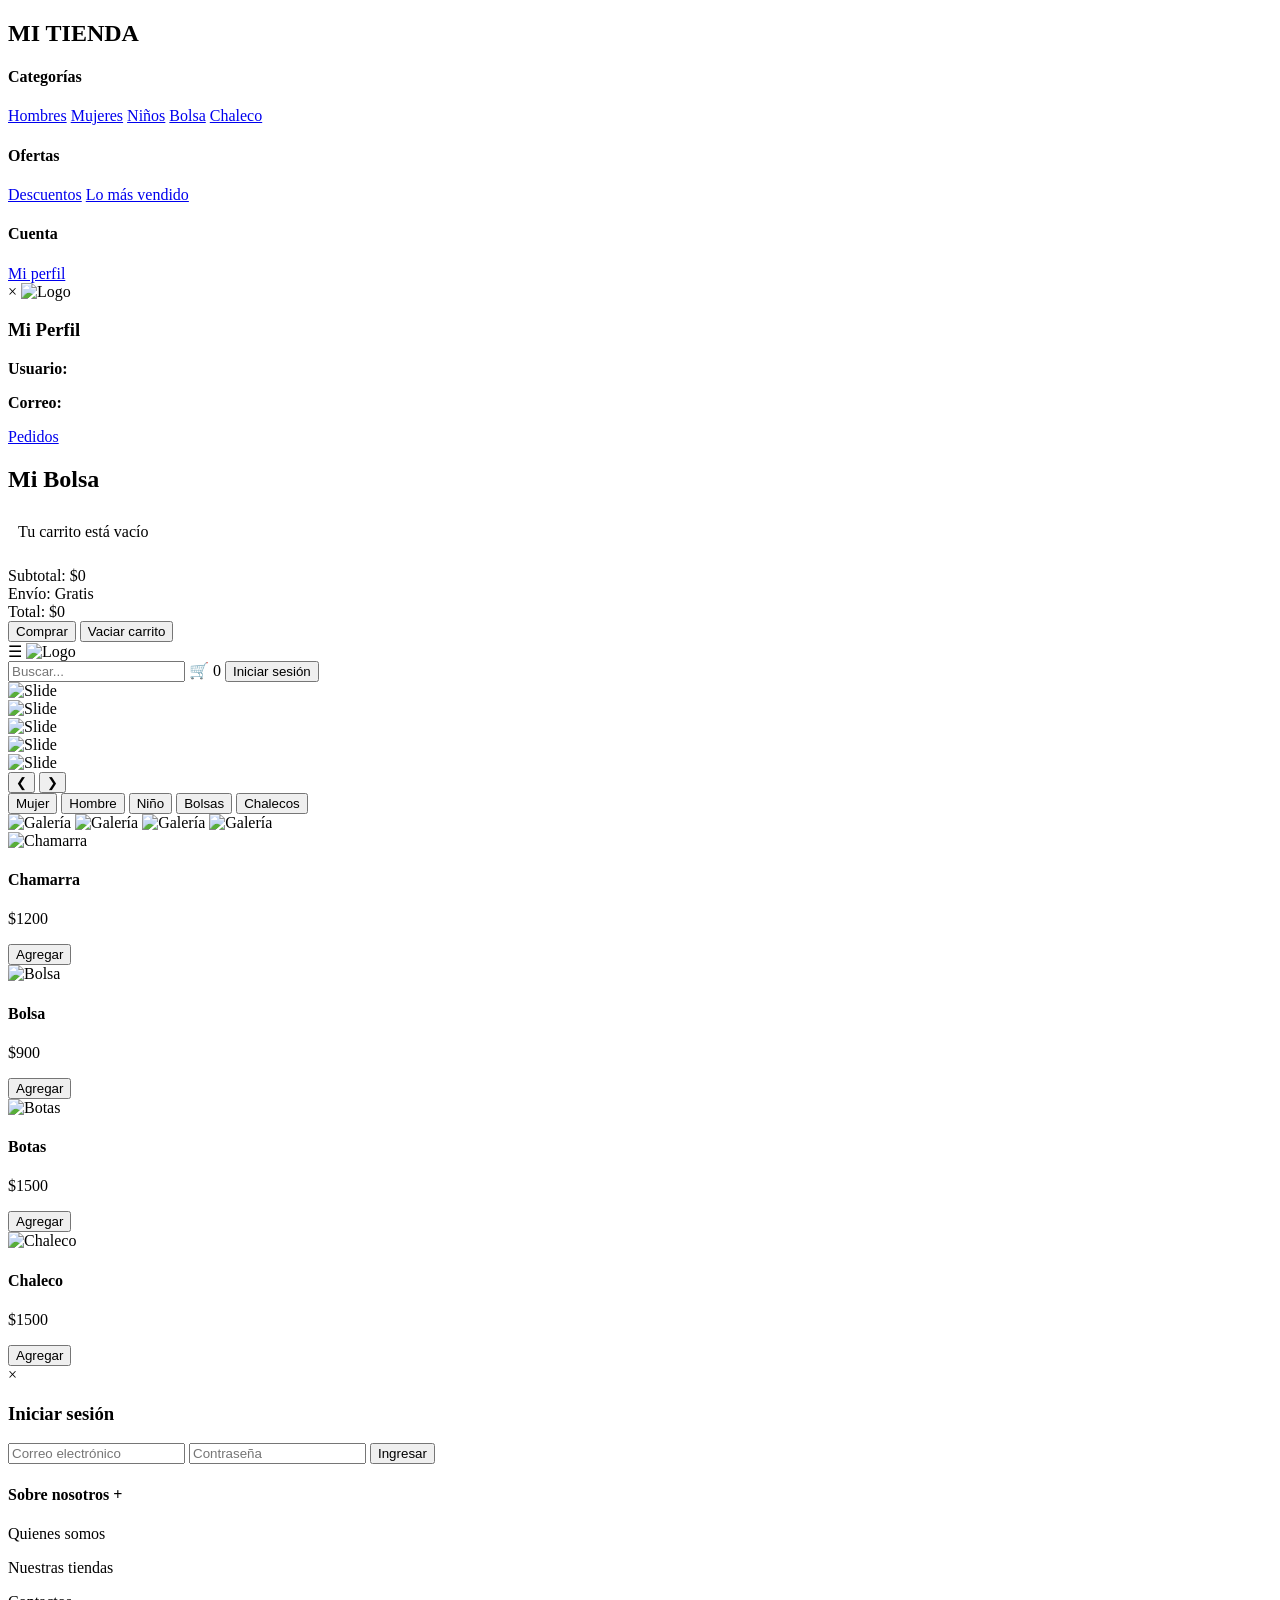
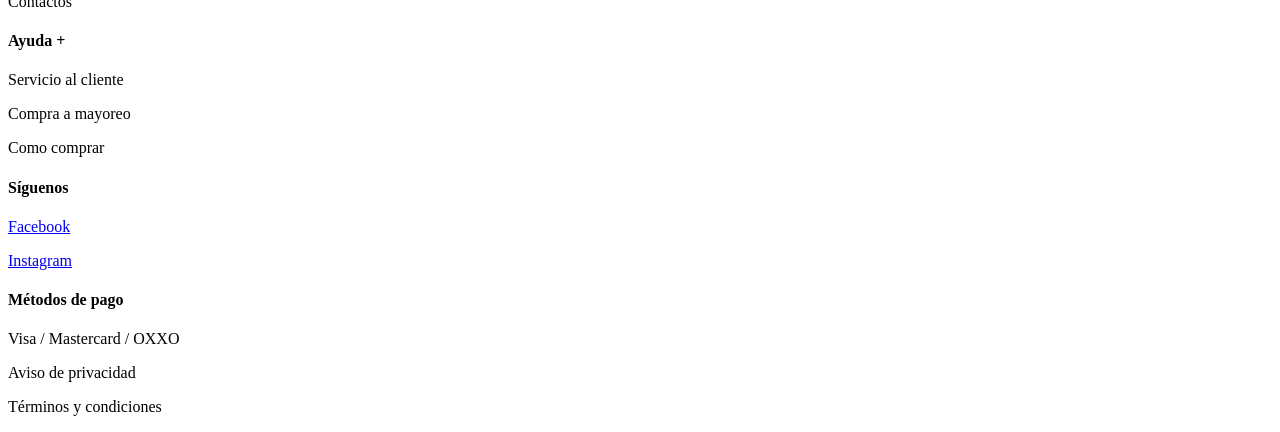
==== index.html @ 217f9609 "Add files via upload" ====
<!DOCTYPE html>
<html lang="es">
<head>
    <meta charset="UTF-8">
    <meta name="viewport" content="width=device-width, initial-scale=1.0">
    <title>Tienda ROCKO</title>
    <link rel="icon" href="imagen/LOGO.png">
    <link href="https://fonts.googleapis.com/css2?family=Poppins:wght@300;500;700&display=swap" rel="stylesheet">
    <link rel="stylesheet" href="estilo/estilos.css">
</head> 
<body>

<div class="overlay" id="overlay"></div>

<div class="menu" id="menu">
    <h2>MI TIENDA</h2>
    <h4>Categorías</h4>
    <a href="pagina/hombre.html">Hombres</a>
    <a href="pagina/mujer.html">Mujeres</a>
    <a href="pagina/niño.html">Niños</a>
    <a href="pagina/bolsa.html">Bolsa</a>
    <a href="pagina/chalecos.html">Chaleco</a>
    <h4>Ofertas</h4>
    <a href="pagina/Descuento.html">Descuentos</a>
    <a href="pagina/Masvendido.html">Lo más vendido</a>
    <h4>Cuenta</h4>
    <a href="#" id="btnPerfil">Mi perfil</a>
    
    <div id="modalPerfil" class="modal">
        <div class="modal-content perfil-box">
            <span class="close" id="cerrarPerfil">&times;</span>
            <img src="imagen/LOGO.png" class="perfil-logo" alt="Logo">
            <h3>Mi Perfil</h3>
            <p><strong>Usuario:</strong> <span id="perfilUsuario"></span></p>
            <p><strong>Correo:</strong> <span id="perfilCorreo"></span></p>
        </div>
    </div>
    <a href="#">Pedidos</a>
</div>

<div class="carrito" id="carrito">
    <div class="carrito-titulo">
        <h2>Mi Bolsa</h2>
    </div>
    <div class="carrito-contenido" id="lista"></div>
    <div class="resumen">
        <div class="resumen-linea">
            <span>Subtotal:</span>
            <span>$<span id="subtotal">0</span></span>
        </div>
        <div class="resumen-linea">
            <span>Envío:</span>
            <span>Gratis</span>
        </div>
        <div class="resumen-total">
            <span>Total:</span>
            <span>$<span id="total">0</span></span>
        </div>
        <a href="pagina/pago.html"><button class="btn-comprar" id="comprarBtn">Comprar</button></a>
        <button class="btn-vaciar" id="vaciarBtn">Vaciar carrito</button>
    </div>
</div>

<div class="topbar">
    <div class="left">
        <span class="menu-btn" id="btnMenu">☰</span>
        <img src="imagen/LOGO.png" class="logo" alt="Logo">
    </div>
    <input type="text" id="buscador" class="buscador" placeholder="Buscar...">
    <span class="menu-btn" id="btnCarrito">
        🛒 <span id="contador">0</span>
    </span>
    <button class="btn-login" id="btnLoginTop">Iniciar sesión</button>
</div>

<div class="slider" id="slider">
    <div class="slides" id="slides">
        <div class="slide"><img src="imagen/hom.jpeg" alt="Slide"></div>
        <div class="slide"><img src="imagen/mun.jpeg" alt="Slide"></div>
        <div class="slide"><img src="imagen/sacopi.jpg" alt="Slide"></div>
        <div class="slide"><img src="imagen/bolsapi.webp" alt="Slide"></div>
        <div class="slide"><img src="imagen/cha.jpeg" alt="Slide"></div>
    </div>
    <button class="prev" onclick="mover(-1)">❮</button>
    <button class="next" onclick="mover(1)">❯</button>
</div>

<div class="categorias">
    <button onclick="irPagina('pagina/mujer.html')">Mujer</button>
    <button onclick="irPagina('pagina/hombre.html')">Hombre</button>
    <button onclick="irPagina('pagina/niño.html')">Niño</button>
    <button onclick="irPagina('pagina/bolsa.html')">Bolsas</button>
    <button onclick="irPagina('pagina/chalecos.html')">Chalecos</button>
</div>

<div class="galeria">
    <img src="imagen/bolsapi.webp" alt="Galería">
    <img src="imagen/chaquelopi.webp" alt="Galería">
    <img src="imagen/sacopi.jpg" alt="Galería">
    <img src="imagen/caquemujer.webp" alt="Galería">
</div>

<section class="grid">
    <div class="card" data-nombre="chamarra">
        <img src="imagen/chamarra4.webp" alt="Chamarra">
        <h4>Chamarra</h4>
        <p>$1200</p>
        <button onclick="agregar('Chamarra', 1200, 'imagen/chamarra4.webp')">Agregar</button>
    </div>
    <div class="card" data-nombre="bolsa">
        <img src="imagen/bolsapi.webp" alt="Bolsa">
        <h4>Bolsa</h4>
        <p>$900</p>
        <button onclick="agregar('Bolsa', 900, 'imagen/bolsapi.webp')">Agregar</button>
    </div>
    <div class="card" data-nombre="botas">
        <img src="imagen/niño4.jpg" alt="Botas">
        <h4>Botas</h4>
        <p>$1500</p>
        <button onclick="agregar('Botas', 1500, 'imagen/niño4.jpg')">Agregar</button>
    </div>
    <div class="card" data-nombre="chaleco">
        <img src="imagen/cha.jpeg" alt="Chaleco">
        <h4>Chaleco</h4>
        <p>$1500</p>
        <button onclick="agregar('Chaleco', 1500, 'imagen/cha.jpeg')">Agregar</button>
    </div>
</section>

<div id="modalLogin" class="modal">
    <div class="modal-content">
        <span class="close">&times;</span>
        <h3>Iniciar sesión</h3>
        <input type="text" id="usuario" placeholder="Correo electrónico">
        <input type="password" id="contrasena" placeholder="Contraseña">
        <button id="loginBtn">Ingresar</button>
    </div>
</div>

<script>
/* PAGINAS */
function irPagina(url){
    window.location.href = url;
}

/* VARIABLES */
let carrito = JSON.parse(localStorage.getItem("carrito")) || [];
let menu = document.getElementById("menu");
let carritoUI = document.getElementById("carrito");
let overlay = document.getElementById("overlay");
let btnMenu = document.getElementById("btnMenu");
let btnCarrito = document.getElementById("btnCarrito");

/* MENU */
btnMenu.addEventListener("click", function(e){
    e.stopPropagation();
    menu.classList.toggle("activo");
    carritoUI.classList.remove("activo");
    overlay.classList.add("activo");
});

/* CARRITO */
btnCarrito.addEventListener("click", function(e){
    e.stopPropagation();
    carritoUI.classList.toggle("activo");
    menu.classList.remove("activo");
    overlay.classList.add("activo");
});

/* OVERLAY */
overlay.addEventListener("click", function(){
    menu.classList.remove("activo");
    carritoUI.classList.remove("activo");
    overlay.classList.remove("activo");
});

/* AGREGAR PRODUCTOS */
function agregar(nombre, precio, imagen){
    let existe = carrito.find(item => item.nombre === nombre);
    if(existe){
        existe.cantidad++;
    }else{
        carrito.push({ nombre, precio, imagen, cantidad: 1 });
    }
    guardar();
}

/* GUARDAR */
function guardar(){
    localStorage.setItem("carrito", JSON.stringify(carrito));
    actualizar();
}

/* ACTUALIZAR */
function actualizar(){
    let lista = document.getElementById("lista");
    let total = 0;
    lista.innerHTML = "";
    
    if(carrito.length === 0){
        lista.innerHTML = `<p style="color:black; padding:10px;">Tu carrito está vacío</p>`;
    }

    carrito.forEach((item, i) => {
        let subtotal = item.precio * item.cantidad;
        total += subtotal;
        let div = document.createElement("div");
        div.className = "item";
        div.innerHTML = `
            <img src="${item.imagen}">
            <div class="item-info">
                <h4>${item.nombre}</h4>
                <p>Disponible</p>
                <button class="eliminar" onclick="eliminar(${i})">Eliminar</button>
            </div>
            <div class="item-precio">$${item.precio}</div>
            <div class="grid-cantidad" style="display:flex; align-items:center; gap:5px;">
                <button onclick="cambiarCantidad(${i},-1)">-</button>
                <span>${item.cantidad}</span>
                <button onclick="cambiarCantidad(${i},1)">+</button>
            </div>
            <div class="item-total">$${subtotal}</div>
        `;
        lista.appendChild(div);
    });

    document.getElementById("subtotal").innerText = total;
    document.getElementById("total").innerText = total;
    document.getElementById("contador").innerText = carrito.reduce((acc, item) => acc + item.cantidad, 0);
}

/* CAMBIAR CANTIDAD */
function cambiarCantidad(i, cambio){
    carrito[i].cantidad += cambio;
    if(carrito[i].cantidad <= 0){
        carrito.splice(i, 1);
    }
    guardar();
}

/* ELIMINAR */
function eliminar(i){
    carrito.splice(i, 1);
    guardar();
}

/* VACIAR */
document.getElementById("vaciarBtn").addEventListener("click", function(){
    carrito = [];
    guardar();
});

/* COMPRAR */
document.getElementById("comprarBtn").addEventListener("click", function(){
    if(carrito.length === 0){
        alert("Tu carrito está vacío");
        return;
    }
    localStorage.setItem("carritoPago", JSON.stringify(carrito));
    window.location.href = "pago/pago.html";
});

/* INICIAR CARRITO */
actualizar();

/* SLIDER */
let index = 0;
const slides = document.getElementById("slides");
const totalSlides = slides.children.length;
function mover(dir){
    index += dir;
    if(index >= totalSlides) index = 0;
    if(index < 0) index = totalSlides - 1;
    slides.style.transform = `translateX(-${index * 100}%)`;
}
setInterval(() => { mover(1); }, 4000);

/* BUSCADOR */
document.getElementById("buscador").addEventListener("keyup", function(){
    let filtro = this.value.toLowerCase();
    document.querySelectorAll(".card").forEach(card => {
        let nombre = card.dataset.nombre.toLowerCase();
        card.style.display = nombre.includes(filtro) ? "block" : "none";
    });
});

/* LOGIN MODAL LOGIC */
let modalLogin = document.getElementById("modalLogin");
let btnLoginTop = document.getElementById("btnLoginTop");
let spanClose = document.querySelector(".close");
let btnLogin = document.getElementById("loginBtn");

btnLoginTop.onclick = function(){ modalLogin.style.display = "block"; }
spanClose.onclick = function(){ modalLogin.style.display = "none"; }
window.onclick = function(event){
    if(event.target == modalLogin){ modalLogin.style.display = "none"; }
}

btnLogin.onclick = function(){
    let usuario = document.getElementById("usuario").value;
    let contrasena = document.getElementById("contrasena").value;
    if(usuario && contrasena){
        localStorage.setItem("usuario", usuario);
        alert("¡Bienvenido, " + usuario + "!");
        modalLogin.style.display = "none";
    }else{
        alert("Por favor ingresa correo y contraseña");
    }
}

/* MODAL LEGALES */
function abrirModal(tipo){
    let titulo = document.getElementById("tituloModal");
    let texto = document.getElementById("textoModal");
   if(tipo === "privacidad"){

titulo.innerText = "Aviso de Privacidad";

texto.innerHTML = `

<p>
En MI TIENDA nos comprometemos
a proteger la privacidad y seguridad
de nuestros clientes.
</p>

<p>
La información personal recopilada,
como nombre, correo electrónico,
teléfono y dirección, será utilizada
únicamente para procesar pedidos,
realizar envíos y brindar una mejor
experiencia de compra.
</p>

<p>
No compartimos ni vendemos información
personal a terceros sin autorización
del usuario.
</p>

<p>
Toda la información es almacenada
de forma segura y utilizada conforme
a las leyes de protección de datos.
</p>

<p>
Al utilizar este sitio web,
aceptas nuestras políticas
de privacidad.
</p>

`;

}else{

titulo.innerText = "Términos y Condiciones";

texto.innerHTML = `

<p>
Bienvenido a MI TIENDA.
</p>

<p>
Al acceder y utilizar este sitio web,
aceptas cumplir con los siguientes
términos y condiciones.
</p>

<p>
Todos los productos están sujetos
a disponibilidad y los precios pueden
cambiar sin previo aviso.
</p>

<p>
MI TIENDA se reserva el derecho
de modificar productos, promociones
y contenido del sitio en cualquier momento.
</p>

<p>
No nos hacemos responsables por
errores tipográficos, fallas técnicas
o problemas ocasionados por terceros.
</p>

<p>
El usuario se compromete a utilizar
este sitio web de manera legal,
respetuosa y sin afectar el funcionamiento
de la plataforma.
</p>

<p>
Cualquier compra realizada en este sitio
estará sujeta a validación y disponibilidad.
</p>

`;

}
    document.getElementById("modalLegal").style.display = "flex";
}
function cerrarModal(){ document.getElementById("modalLegal").style.display = "none"; }

/* PERFIL */
let modalPerfil = document.getElementById("modalPerfil");
let btnPerfil = document.getElementById("btnPerfil");
let cerrarPerfil = document.getElementById("cerrarPerfil");

btnPerfil.onclick = function(){
    let usuario = localStorage.getItem("usuario");
    if(!usuario){
        alert("Primero inicia sesión");
        return;
    }
    document.getElementById("perfilUsuario").textContent = usuario;
    document.getElementById("perfilCorreo").textContent = usuario + "@correo.com";
    modalPerfil.style.display = "block";
}
cerrarPerfil.onclick = function(){ modalPerfil.style.display = "none"; }
</script>

<footer class="footer">
    <div class="footer-contenido">
        <div>
            <h4>Sobre nosotros +</h4>
            <p>Quienes somos</p>
            <p>Nuestras tiendas</p>
            <p>Contactos</p>
        </div>
        <div>
            <h4>Ayuda +</h4>
            <p>Servicio al cliente</p>
            <p>Compra a mayoreo</p>
            <p>Como comprar</p>
        </div>
        <div>
            <h4>Síguenos</h4>
            <p><a href="https://www.facebook.com/" target="_blank" rel="noopener noreferrer">Facebook</a></p>
            <p><a href="https://www.instagram.com/" target="_blank" rel="noopener noreferrer">Instagram</a></p>
        </div>
        <div>
            <h4>Métodos de pago</h4>
            <p>Visa / Mastercard / OXXO</p>
        </div>
    </div>
    <div class="footer-bottom">
        <p onclick="abrirModal('privacidad')" class="link-footer">Aviso de privacidad</p>
        <p onclick="abrirModal('terminos')" class="link-footer">Términos y condiciones</p>
    </div>
    
    <div id="modalLegal" class="modal-legal" style="display:none;">
        <div class="modal-contenido">
            <span class="cerrar" onclick="cerrarModal()">&times;</span>
            <h2 id="tituloModal"></h2>
            <div id="textoModal"></div>
        </div>
    </div>
</footer>
</body>
</html>
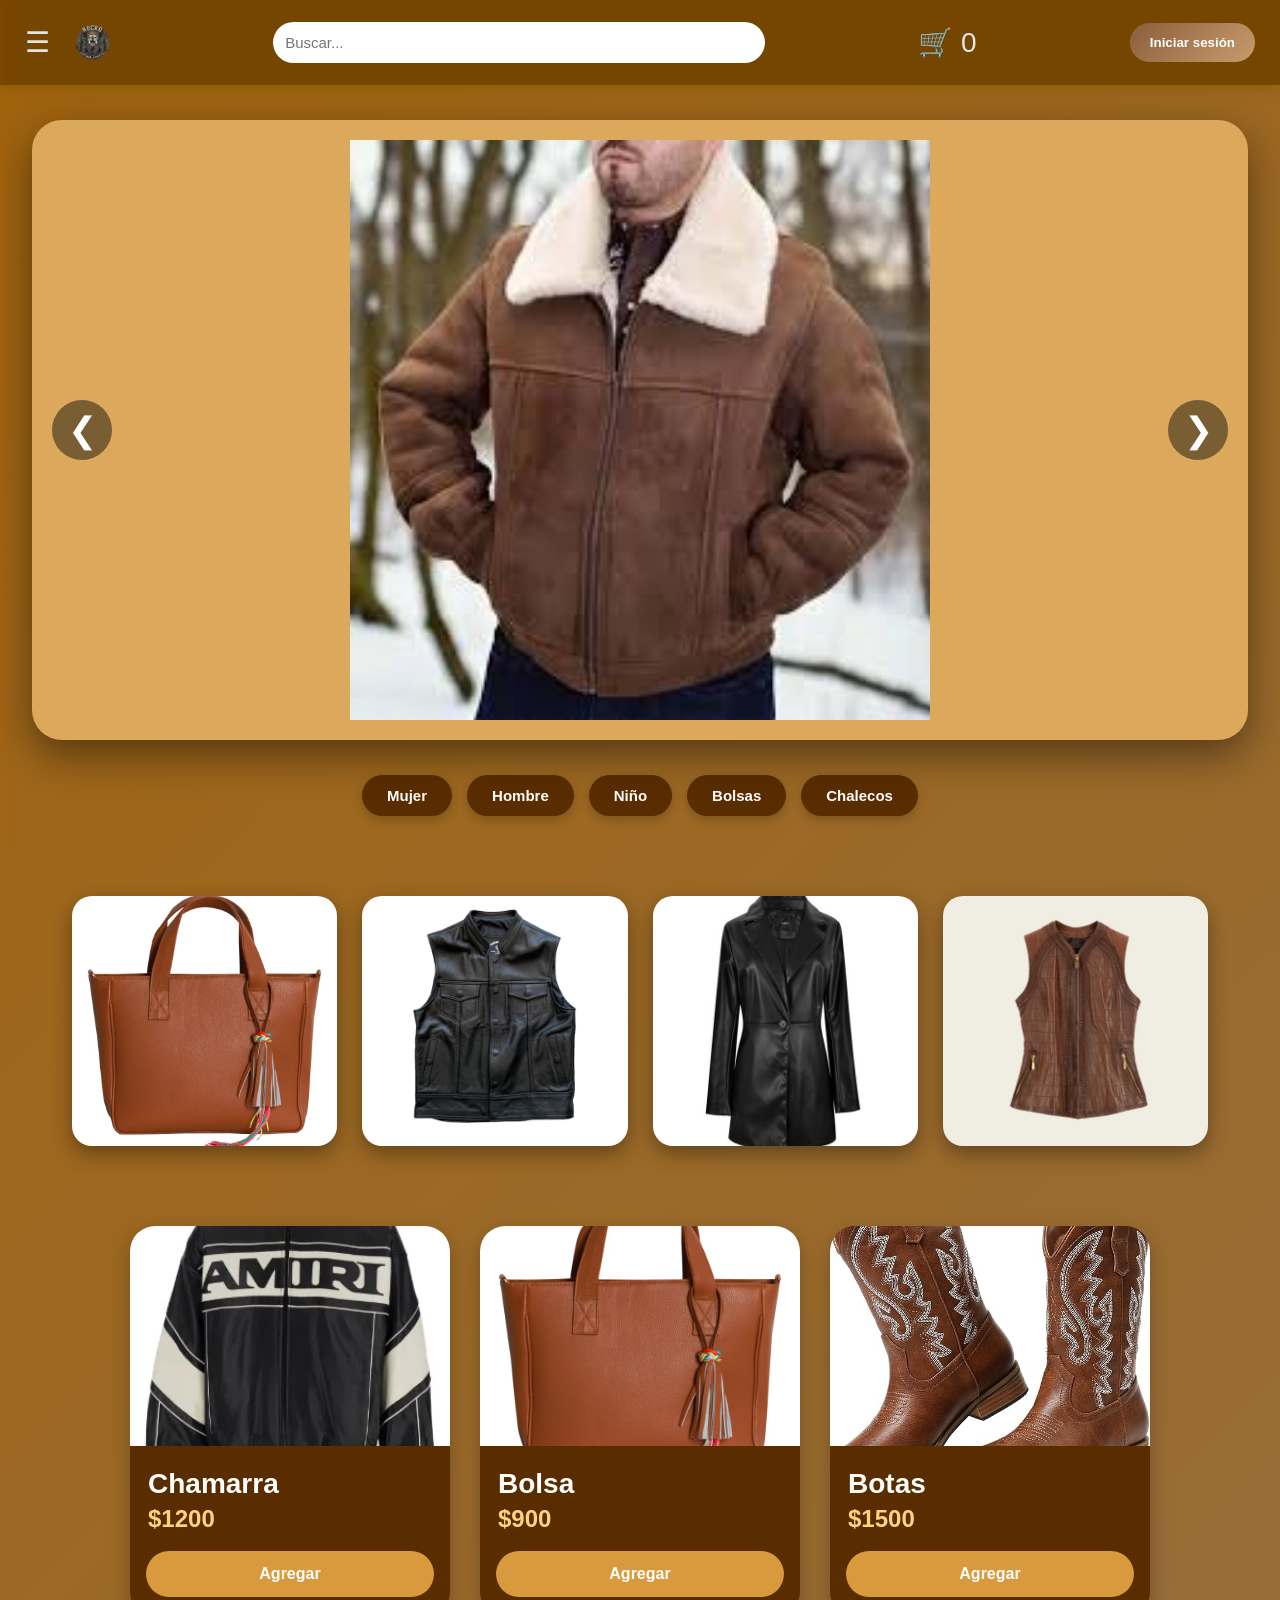
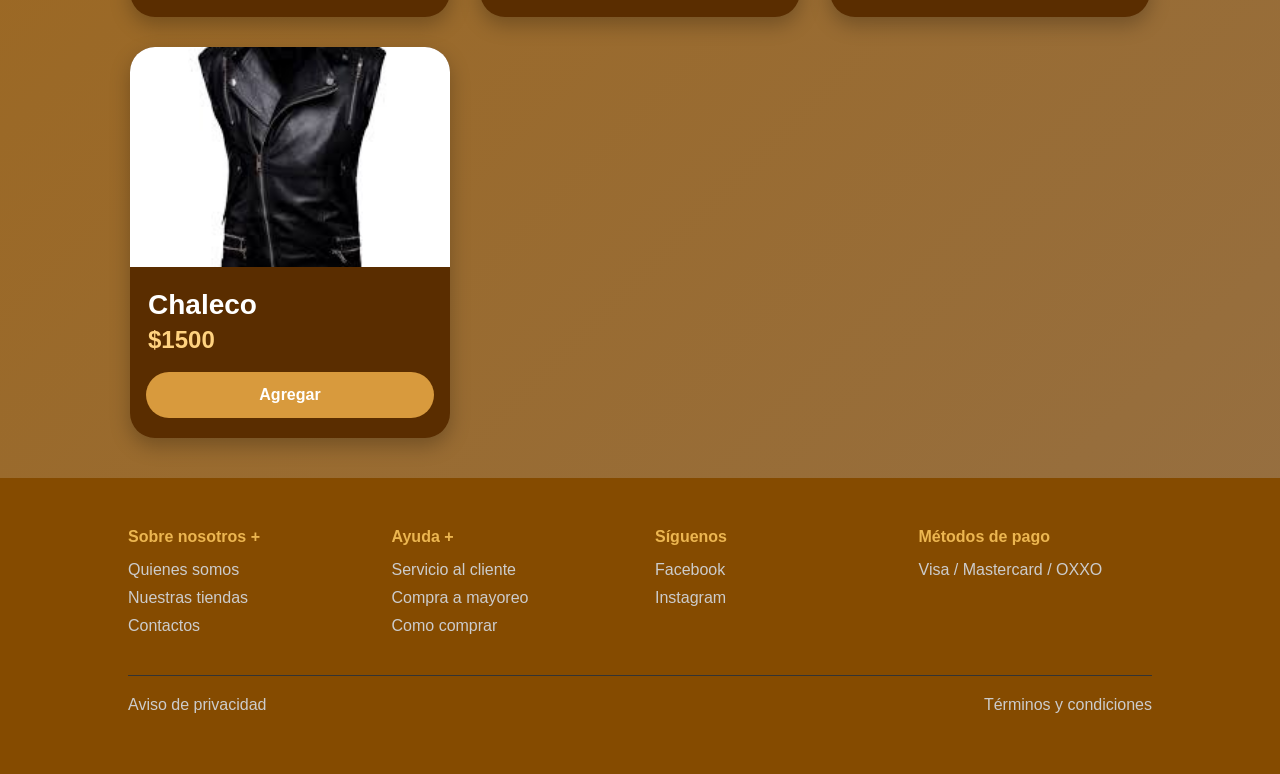
==== commit 39171a78: "Primera subida" ====
--- a/index.html
+++ b/index.html
@@ -1,465 +1,465 @@
-<!DOCTYPE html>
-<html lang="es">
-<head>
-    <meta charset="UTF-8">
-    <meta name="viewport" content="width=device-width, initial-scale=1.0">
-    <title>Tienda ROCKO</title>
-    <link rel="icon" href="imagen/LOGO.png">
-    <link href="https://fonts.googleapis.com/css2?family=Poppins:wght@300;500;700&display=swap" rel="stylesheet">
-    <link rel="stylesheet" href="estilo/estilos.css">
-</head> 
-<body>
-
-<div class="overlay" id="overlay"></div>
-
-<div class="menu" id="menu">
-    <h2>MI TIENDA</h2>
-    <h4>Categorías</h4>
-    <a href="pagina/hombre.html">Hombres</a>
-    <a href="pagina/mujer.html">Mujeres</a>
-    <a href="pagina/niño.html">Niños</a>
-    <a href="pagina/bolsa.html">Bolsa</a>
-    <a href="pagina/chalecos.html">Chaleco</a>
-    <h4>Ofertas</h4>
-    <a href="pagina/Descuento.html">Descuentos</a>
-    <a href="pagina/Masvendido.html">Lo más vendido</a>
-    <h4>Cuenta</h4>
-    <a href="#" id="btnPerfil">Mi perfil</a>
-    
-    <div id="modalPerfil" class="modal">
-        <div class="modal-content perfil-box">
-            <span class="close" id="cerrarPerfil">&times;</span>
-            <img src="imagen/LOGO.png" class="perfil-logo" alt="Logo">
-            <h3>Mi Perfil</h3>
-            <p><strong>Usuario:</strong> <span id="perfilUsuario"></span></p>
-            <p><strong>Correo:</strong> <span id="perfilCorreo"></span></p>
-        </div>
-    </div>
-    <a href="#">Pedidos</a>
-</div>
-
-<div class="carrito" id="carrito">
-    <div class="carrito-titulo">
-        <h2>Mi Bolsa</h2>
-    </div>
-    <div class="carrito-contenido" id="lista"></div>
-    <div class="resumen">
-        <div class="resumen-linea">
-            <span>Subtotal:</span>
-            <span>$<span id="subtotal">0</span></span>
-        </div>
-        <div class="resumen-linea">
-            <span>Envío:</span>
-            <span>Gratis</span>
-        </div>
-        <div class="resumen-total">
-            <span>Total:</span>
-            <span>$<span id="total">0</span></span>
-        </div>
-        <a href="pagina/pago.html"><button class="btn-comprar" id="comprarBtn">Comprar</button></a>
-        <button class="btn-vaciar" id="vaciarBtn">Vaciar carrito</button>
-    </div>
-</div>
-
-<div class="topbar">
-    <div class="left">
-        <span class="menu-btn" id="btnMenu">☰</span>
-        <img src="imagen/LOGO.png" class="logo" alt="Logo">
-    </div>
-    <input type="text" id="buscador" class="buscador" placeholder="Buscar...">
-    <span class="menu-btn" id="btnCarrito">
-        🛒 <span id="contador">0</span>
-    </span>
-    <button class="btn-login" id="btnLoginTop">Iniciar sesión</button>
-</div>
-
-<div class="slider" id="slider">
-    <div class="slides" id="slides">
-        <div class="slide"><img src="imagen/hom.jpeg" alt="Slide"></div>
-        <div class="slide"><img src="imagen/mun.jpeg" alt="Slide"></div>
-        <div class="slide"><img src="imagen/sacopi.jpg" alt="Slide"></div>
-        <div class="slide"><img src="imagen/bolsapi.webp" alt="Slide"></div>
-        <div class="slide"><img src="imagen/cha.jpeg" alt="Slide"></div>
-    </div>
-    <button class="prev" onclick="mover(-1)">❮</button>
-    <button class="next" onclick="mover(1)">❯</button>
-</div>
-
-<div class="categorias">
-    <button onclick="irPagina('pagina/mujer.html')">Mujer</button>
-    <button onclick="irPagina('pagina/hombre.html')">Hombre</button>
-    <button onclick="irPagina('pagina/niño.html')">Niño</button>
-    <button onclick="irPagina('pagina/bolsa.html')">Bolsas</button>
-    <button onclick="irPagina('pagina/chalecos.html')">Chalecos</button>
-</div>
-
-<div class="galeria">
-    <img src="imagen/bolsapi.webp" alt="Galería">
-    <img src="imagen/chaquelopi.webp" alt="Galería">
-    <img src="imagen/sacopi.jpg" alt="Galería">
-    <img src="imagen/caquemujer.webp" alt="Galería">
-</div>
-
-<section class="grid">
-    <div class="card" data-nombre="chamarra">
-        <img src="imagen/chamarra4.webp" alt="Chamarra">
-        <h4>Chamarra</h4>
-        <p>$1200</p>
-        <button onclick="agregar('Chamarra', 1200, 'imagen/chamarra4.webp')">Agregar</button>
-    </div>
-    <div class="card" data-nombre="bolsa">
-        <img src="imagen/bolsapi.webp" alt="Bolsa">
-        <h4>Bolsa</h4>
-        <p>$900</p>
-        <button onclick="agregar('Bolsa', 900, 'imagen/bolsapi.webp')">Agregar</button>
-    </div>
-    <div class="card" data-nombre="botas">
-        <img src="imagen/niño4.jpg" alt="Botas">
-        <h4>Botas</h4>
-        <p>$1500</p>
-        <button onclick="agregar('Botas', 1500, 'imagen/niño4.jpg')">Agregar</button>
-    </div>
-    <div class="card" data-nombre="chaleco">
-        <img src="imagen/cha.jpeg" alt="Chaleco">
-        <h4>Chaleco</h4>
-        <p>$1500</p>
-        <button onclick="agregar('Chaleco', 1500, 'imagen/cha.jpeg')">Agregar</button>
-    </div>
-</section>
-
-<div id="modalLogin" class="modal">
-    <div class="modal-content">
-        <span class="close">&times;</span>
-        <h3>Iniciar sesión</h3>
-        <input type="text" id="usuario" placeholder="Correo electrónico">
-        <input type="password" id="contrasena" placeholder="Contraseña">
-        <button id="loginBtn">Ingresar</button>
-    </div>
-</div>
-
-<script>
-/* PAGINAS */
-function irPagina(url){
-    window.location.href = url;
-}
-
-/* VARIABLES */
-let carrito = JSON.parse(localStorage.getItem("carrito")) || [];
-let menu = document.getElementById("menu");
-let carritoUI = document.getElementById("carrito");
-let overlay = document.getElementById("overlay");
-let btnMenu = document.getElementById("btnMenu");
-let btnCarrito = document.getElementById("btnCarrito");
-
-/* MENU */
-btnMenu.addEventListener("click", function(e){
-    e.stopPropagation();
-    menu.classList.toggle("activo");
-    carritoUI.classList.remove("activo");
-    overlay.classList.add("activo");
-});
-
-/* CARRITO */
-btnCarrito.addEventListener("click", function(e){
-    e.stopPropagation();
-    carritoUI.classList.toggle("activo");
-    menu.classList.remove("activo");
-    overlay.classList.add("activo");
-});
-
-/* OVERLAY */
-overlay.addEventListener("click", function(){
-    menu.classList.remove("activo");
-    carritoUI.classList.remove("activo");
-    overlay.classList.remove("activo");
-});
-
-/* AGREGAR PRODUCTOS */
-function agregar(nombre, precio, imagen){
-    let existe = carrito.find(item => item.nombre === nombre);
-    if(existe){
-        existe.cantidad++;
-    }else{
-        carrito.push({ nombre, precio, imagen, cantidad: 1 });
-    }
-    guardar();
-}
-
-/* GUARDAR */
-function guardar(){
-    localStorage.setItem("carrito", JSON.stringify(carrito));
-    actualizar();
-}
-
-/* ACTUALIZAR */
-function actualizar(){
-    let lista = document.getElementById("lista");
-    let total = 0;
-    lista.innerHTML = "";
-    
-    if(carrito.length === 0){
-        lista.innerHTML = `<p style="color:black; padding:10px;">Tu carrito está vacío</p>`;
-    }
-
-    carrito.forEach((item, i) => {
-        let subtotal = item.precio * item.cantidad;
-        total += subtotal;
-        let div = document.createElement("div");
-        div.className = "item";
-        div.innerHTML = `
-            <img src="${item.imagen}">
-            <div class="item-info">
-                <h4>${item.nombre}</h4>
-                <p>Disponible</p>
-                <button class="eliminar" onclick="eliminar(${i})">Eliminar</button>
-            </div>
-            <div class="item-precio">$${item.precio}</div>
-            <div class="grid-cantidad" style="display:flex; align-items:center; gap:5px;">
-                <button onclick="cambiarCantidad(${i},-1)">-</button>
-                <span>${item.cantidad}</span>
-                <button onclick="cambiarCantidad(${i},1)">+</button>
-            </div>
-            <div class="item-total">$${subtotal}</div>
-        `;
-        lista.appendChild(div);
-    });
-
-    document.getElementById("subtotal").innerText = total;
-    document.getElementById("total").innerText = total;
-    document.getElementById("contador").innerText = carrito.reduce((acc, item) => acc + item.cantidad, 0);
-}
-
-/* CAMBIAR CANTIDAD */
-function cambiarCantidad(i, cambio){
-    carrito[i].cantidad += cambio;
-    if(carrito[i].cantidad <= 0){
-        carrito.splice(i, 1);
-    }
-    guardar();
-}
-
-/* ELIMINAR */
-function eliminar(i){
-    carrito.splice(i, 1);
-    guardar();
-}
-
-/* VACIAR */
-document.getElementById("vaciarBtn").addEventListener("click", function(){
-    carrito = [];
-    guardar();
-});
-
-/* COMPRAR */
-document.getElementById("comprarBtn").addEventListener("click", function(){
-    if(carrito.length === 0){
-        alert("Tu carrito está vacío");
-        return;
-    }
-    localStorage.setItem("carritoPago", JSON.stringify(carrito));
-    window.location.href = "pago/pago.html";
-});
-
-/* INICIAR CARRITO */
-actualizar();
-
-/* SLIDER */
-let index = 0;
-const slides = document.getElementById("slides");
-const totalSlides = slides.children.length;
-function mover(dir){
-    index += dir;
-    if(index >= totalSlides) index = 0;
-    if(index < 0) index = totalSlides - 1;
-    slides.style.transform = `translateX(-${index * 100}%)`;
-}
-setInterval(() => { mover(1); }, 4000);
-
-/* BUSCADOR */
-document.getElementById("buscador").addEventListener("keyup", function(){
-    let filtro = this.value.toLowerCase();
-    document.querySelectorAll(".card").forEach(card => {
-        let nombre = card.dataset.nombre.toLowerCase();
-        card.style.display = nombre.includes(filtro) ? "block" : "none";
-    });
-});
-
-/* LOGIN MODAL LOGIC */
-let modalLogin = document.getElementById("modalLogin");
-let btnLoginTop = document.getElementById("btnLoginTop");
-let spanClose = document.querySelector(".close");
-let btnLogin = document.getElementById("loginBtn");
-
-btnLoginTop.onclick = function(){ modalLogin.style.display = "block"; }
-spanClose.onclick = function(){ modalLogin.style.display = "none"; }
-window.onclick = function(event){
-    if(event.target == modalLogin){ modalLogin.style.display = "none"; }
-}
-
-btnLogin.onclick = function(){
-    let usuario = document.getElementById("usuario").value;
-    let contrasena = document.getElementById("contrasena").value;
-    if(usuario && contrasena){
-        localStorage.setItem("usuario", usuario);
-        alert("¡Bienvenido, " + usuario + "!");
-        modalLogin.style.display = "none";
-    }else{
-        alert("Por favor ingresa correo y contraseña");
-    }
-}
-
-/* MODAL LEGALES */
-function abrirModal(tipo){
-    let titulo = document.getElementById("tituloModal");
-    let texto = document.getElementById("textoModal");
-   if(tipo === "privacidad"){
-
-titulo.innerText = "Aviso de Privacidad";
-
-texto.innerHTML = `
-
-<p>
-En MI TIENDA nos comprometemos
-a proteger la privacidad y seguridad
-de nuestros clientes.
-</p>
-
-<p>
-La información personal recopilada,
-como nombre, correo electrónico,
-teléfono y dirección, será utilizada
-únicamente para procesar pedidos,
-realizar envíos y brindar una mejor
-experiencia de compra.
-</p>
-
-<p>
-No compartimos ni vendemos información
-personal a terceros sin autorización
-del usuario.
-</p>
-
-<p>
-Toda la información es almacenada
-de forma segura y utilizada conforme
-a las leyes de protección de datos.
-</p>
-
-<p>
-Al utilizar este sitio web,
-aceptas nuestras políticas
-de privacidad.
-</p>
-
-`;
-
-}else{
-
-titulo.innerText = "Términos y Condiciones";
-
-texto.innerHTML = `
-
-<p>
-Bienvenido a MI TIENDA.
-</p>
-
-<p>
-Al acceder y utilizar este sitio web,
-aceptas cumplir con los siguientes
-términos y condiciones.
-</p>
-
-<p>
-Todos los productos están sujetos
-a disponibilidad y los precios pueden
-cambiar sin previo aviso.
-</p>
-
-<p>
-MI TIENDA se reserva el derecho
-de modificar productos, promociones
-y contenido del sitio en cualquier momento.
-</p>
-
-<p>
-No nos hacemos responsables por
-errores tipográficos, fallas técnicas
-o problemas ocasionados por terceros.
-</p>
-
-<p>
-El usuario se compromete a utilizar
-este sitio web de manera legal,
-respetuosa y sin afectar el funcionamiento
-de la plataforma.
-</p>
-
-<p>
-Cualquier compra realizada en este sitio
-estará sujeta a validación y disponibilidad.
-</p>
-
-`;
-
-}
-    document.getElementById("modalLegal").style.display = "flex";
-}
-function cerrarModal(){ document.getElementById("modalLegal").style.display = "none"; }
-
-/* PERFIL */
-let modalPerfil = document.getElementById("modalPerfil");
-let btnPerfil = document.getElementById("btnPerfil");
-let cerrarPerfil = document.getElementById("cerrarPerfil");
-
-btnPerfil.onclick = function(){
-    let usuario = localStorage.getItem("usuario");
-    if(!usuario){
-        alert("Primero inicia sesión");
-        return;
-    }
-    document.getElementById("perfilUsuario").textContent = usuario;
-    document.getElementById("perfilCorreo").textContent = usuario + "@correo.com";
-    modalPerfil.style.display = "block";
-}
-cerrarPerfil.onclick = function(){ modalPerfil.style.display = "none"; }
-</script>
-
-<footer class="footer">
-    <div class="footer-contenido">
-        <div>
-            <h4>Sobre nosotros +</h4>
-            <p>Quienes somos</p>
-            <p>Nuestras tiendas</p>
-            <p>Contactos</p>
-        </div>
-        <div>
-            <h4>Ayuda +</h4>
-            <p>Servicio al cliente</p>
-            <p>Compra a mayoreo</p>
-            <p>Como comprar</p>
-        </div>
-        <div>
-            <h4>Síguenos</h4>
-            <p><a href="https://www.facebook.com/" target="_blank" rel="noopener noreferrer">Facebook</a></p>
-            <p><a href="https://www.instagram.com/" target="_blank" rel="noopener noreferrer">Instagram</a></p>
-        </div>
-        <div>
-            <h4>Métodos de pago</h4>
-            <p>Visa / Mastercard / OXXO</p>
-        </div>
-    </div>
-    <div class="footer-bottom">
-        <p onclick="abrirModal('privacidad')" class="link-footer">Aviso de privacidad</p>
-        <p onclick="abrirModal('terminos')" class="link-footer">Términos y condiciones</p>
-    </div>
-    
-    <div id="modalLegal" class="modal-legal" style="display:none;">
-        <div class="modal-contenido">
-            <span class="cerrar" onclick="cerrarModal()">&times;</span>
-            <h2 id="tituloModal"></h2>
-            <div id="textoModal"></div>
-        </div>
-    </div>
-</footer>
-</body>
+<!DOCTYPE html>
+<html lang="es">
+<head>
+    <meta charset="UTF-8">
+    <meta name="viewport" content="width=device-width, initial-scale=1.0">
+    <title>Tienda ROCKO</title>
+    <link rel="icon" href="imagen/LOGO.png">
+    <link href="https://fonts.googleapis.com/css2?family=Poppins:wght@300;500;700&display=swap" rel="stylesheet">
+    <link rel="stylesheet" href="estilo/estilos.css">
+</head> 
+<body>
+
+<div class="overlay" id="overlay"></div>
+
+<div class="menu" id="menu">
+    <h2>MI TIENDA</h2>
+    <h4>Categorías</h4>
+    <a href="pagina/hombre.html">Hombres</a>
+    <a href="pagina/mujer.html">Mujeres</a>
+    <a href="pagina/niño.html">Niños</a>
+    <a href="pagina/bolsa.html">Bolsa</a>
+    <a href="pagina/chalecos.html">Chaleco</a>
+    <h4>Ofertas</h4>
+    <a href="pagina/Descuento.html">Descuentos</a>
+    <a href="pagina/Masvendido.html">Lo más vendido</a>
+    <h4>Cuenta</h4>
+    <a href="#" id="btnPerfil">Mi perfil</a>
+    
+    <div id="modalPerfil" class="modal">
+        <div class="modal-content perfil-box">
+            <span class="close" id="cerrarPerfil">&times;</span>
+            <img src="imagen/LOGO.png" class="perfil-logo" alt="Logo">
+            <h3>Mi Perfil</h3>
+            <p><strong>Usuario:</strong> <span id="perfilUsuario"></span></p>
+            <p><strong>Correo:</strong> <span id="perfilCorreo"></span></p>
+        </div>
+    </div>
+    <a href="#">Pedidos</a>
+</div>
+
+<div class="carrito" id="carrito">
+    <div class="carrito-titulo">
+        <h2>Mi Bolsa</h2>
+    </div>
+    <div class="carrito-contenido" id="lista"></div>
+    <div class="resumen">
+        <div class="resumen-linea">
+            <span>Subtotal:</span>
+            <span>$<span id="subtotal">0</span></span>
+        </div>
+        <div class="resumen-linea">
+            <span>Envío:</span>
+            <span>Gratis</span>
+        </div>
+        <div class="resumen-total">
+            <span>Total:</span>
+            <span>$<span id="total">0</span></span>
+        </div>
+        <a href="pagina/pago.html"><button class="btn-comprar" id="comprarBtn">Comprar</button></a>
+        <button class="btn-vaciar" id="vaciarBtn">Vaciar carrito</button>
+    </div>
+</div>
+
+<div class="topbar">
+    <div class="left">
+        <span class="menu-btn" id="btnMenu">☰</span>
+        <img src="imagen/LOGO.png" class="logo" alt="Logo">
+    </div>
+    <input type="text" id="buscador" class="buscador" placeholder="Buscar...">
+    <span class="menu-btn" id="btnCarrito">
+        🛒 <span id="contador">0</span>
+    </span>
+    <button class="btn-login" id="btnLoginTop">Iniciar sesión</button>
+</div>
+
+<div class="slider" id="slider">
+    <div class="slides" id="slides">
+        <div class="slide"><img src="imagen/hom.jpeg" alt="Slide"></div>
+        <div class="slide"><img src="imagen/mun.jpeg" alt="Slide"></div>
+        <div class="slide"><img src="imagen/sacopi.jpg" alt="Slide"></div>
+        <div class="slide"><img src="imagen/bolsapi.webp" alt="Slide"></div>
+        <div class="slide"><img src="imagen/cha.jpeg" alt="Slide"></div>
+    </div>
+    <button class="prev" onclick="mover(-1)">❮</button>
+    <button class="next" onclick="mover(1)">❯</button>
+</div>
+
+<div class="categorias">
+    <button onclick="irPagina('pagina/mujer.html')">Mujer</button>
+    <button onclick="irPagina('pagina/hombre.html')">Hombre</button>
+    <button onclick="irPagina('pagina/niño.html')">Niño</button>
+    <button onclick="irPagina('pagina/bolsa.html')">Bolsas</button>
+    <button onclick="irPagina('pagina/chalecos.html')">Chalecos</button>
+</div>
+
+<div class="galeria">
+    <img src="imagen/bolsapi.webp" alt="Galería">
+    <img src="imagen/chaquelopi.webp" alt="Galería">
+    <img src="imagen/sacopi.jpg" alt="Galería">
+    <img src="imagen/caquemujer.webp" alt="Galería">
+</div>
+
+<section class="grid">
+    <div class="card" data-nombre="chamarra">
+        <img src="imagen/chamarra4.webp" alt="Chamarra">
+        <h4>Chamarra</h4>
+        <p>$1200</p>
+        <button onclick="agregar('Chamarra', 1200, 'imagen/chamarra4.webp')">Agregar</button>
+    </div>
+    <div class="card" data-nombre="bolsa">
+        <img src="imagen/bolsapi.webp" alt="Bolsa">
+        <h4>Bolsa</h4>
+        <p>$900</p>
+        <button onclick="agregar('Bolsa', 900, 'imagen/bolsapi.webp')">Agregar</button>
+    </div>
+    <div class="card" data-nombre="botas">
+        <img src="imagen/niño4.jpg" alt="Botas">
+        <h4>Botas</h4>
+        <p>$1500</p>
+        <button onclick="agregar('Botas', 1500, 'imagen/niño4.jpg')">Agregar</button>
+    </div>
+    <div class="card" data-nombre="chaleco">
+        <img src="imagen/cha.jpeg" alt="Chaleco">
+        <h4>Chaleco</h4>
+        <p>$1500</p>
+        <button onclick="agregar('Chaleco', 1500, 'imagen/cha.jpeg')">Agregar</button>
+    </div>
+</section>
+
+<div id="modalLogin" class="modal">
+    <div class="modal-content">
+        <span class="close">&times;</span>
+        <h3>Iniciar sesión</h3>
+        <input type="text" id="usuario" placeholder="Correo electrónico">
+        <input type="password" id="contrasena" placeholder="Contraseña">
+        <button id="loginBtn">Ingresar</button>
+    </div>
+</div>
+
+<script>
+/* PAGINAS */
+function irPagina(url){
+    window.location.href = url;
+}
+
+/* VARIABLES */
+let carrito = JSON.parse(localStorage.getItem("carrito")) || [];
+let menu = document.getElementById("menu");
+let carritoUI = document.getElementById("carrito");
+let overlay = document.getElementById("overlay");
+let btnMenu = document.getElementById("btnMenu");
+let btnCarrito = document.getElementById("btnCarrito");
+
+/* MENU */
+btnMenu.addEventListener("click", function(e){
+    e.stopPropagation();
+    menu.classList.toggle("activo");
+    carritoUI.classList.remove("activo");
+    overlay.classList.add("activo");
+});
+
+/* CARRITO */
+btnCarrito.addEventListener("click", function(e){
+    e.stopPropagation();
+    carritoUI.classList.toggle("activo");
+    menu.classList.remove("activo");
+    overlay.classList.add("activo");
+});
+
+/* OVERLAY */
+overlay.addEventListener("click", function(){
+    menu.classList.remove("activo");
+    carritoUI.classList.remove("activo");
+    overlay.classList.remove("activo");
+});
+
+/* AGREGAR PRODUCTOS */
+function agregar(nombre, precio, imagen){
+    let existe = carrito.find(item => item.nombre === nombre);
+    if(existe){
+        existe.cantidad++;
+    }else{
+        carrito.push({ nombre, precio, imagen, cantidad: 1 });
+    }
+    guardar();
+}
+
+/* GUARDAR */
+function guardar(){
+    localStorage.setItem("carrito", JSON.stringify(carrito));
+    actualizar();
+}
+
+/* ACTUALIZAR */
+function actualizar(){
+    let lista = document.getElementById("lista");
+    let total = 0;
+    lista.innerHTML = "";
+    
+    if(carrito.length === 0){
+        lista.innerHTML = `<p style="color:black; padding:10px;">Tu carrito está vacío</p>`;
+    }
+
+    carrito.forEach((item, i) => {
+        let subtotal = item.precio * item.cantidad;
+        total += subtotal;
+        let div = document.createElement("div");
+        div.className = "item";
+        div.innerHTML = `
+            <img src="${item.imagen}">
+            <div class="item-info">
+                <h4>${item.nombre}</h4>
+                <p>Disponible</p>
+                <button class="eliminar" onclick="eliminar(${i})">Eliminar</button>
+            </div>
+            <div class="item-precio">$${item.precio}</div>
+            <div class="grid-cantidad" style="display:flex; align-items:center; gap:5px;">
+                <button onclick="cambiarCantidad(${i},-1)">-</button>
+                <span>${item.cantidad}</span>
+                <button onclick="cambiarCantidad(${i},1)">+</button>
+            </div>
+            <div class="item-total">$${subtotal}</div>
+        `;
+        lista.appendChild(div);
+    });
+
+    document.getElementById("subtotal").innerText = total;
+    document.getElementById("total").innerText = total;
+    document.getElementById("contador").innerText = carrito.reduce((acc, item) => acc + item.cantidad, 0);
+}
+
+/* CAMBIAR CANTIDAD */
+function cambiarCantidad(i, cambio){
+    carrito[i].cantidad += cambio;
+    if(carrito[i].cantidad <= 0){
+        carrito.splice(i, 1);
+    }
+    guardar();
+}
+
+/* ELIMINAR */
+function eliminar(i){
+    carrito.splice(i, 1);
+    guardar();
+}
+
+/* VACIAR */
+document.getElementById("vaciarBtn").addEventListener("click", function(){
+    carrito = [];
+    guardar();
+});
+
+/* COMPRAR */
+document.getElementById("comprarBtn").addEventListener("click", function(){
+    if(carrito.length === 0){
+        alert("Tu carrito está vacío");
+        return;
+    }
+    localStorage.setItem("carritoPago", JSON.stringify(carrito));
+    window.location.href = "pago/pago.html";
+});
+
+/* INICIAR CARRITO */
+actualizar();
+
+/* SLIDER */
+let index = 0;
+const slides = document.getElementById("slides");
+const totalSlides = slides.children.length;
+function mover(dir){
+    index += dir;
+    if(index >= totalSlides) index = 0;
+    if(index < 0) index = totalSlides - 1;
+    slides.style.transform = `translateX(-${index * 100}%)`;
+}
+setInterval(() => { mover(1); }, 4000);
+
+/* BUSCADOR */
+document.getElementById("buscador").addEventListener("keyup", function(){
+    let filtro = this.value.toLowerCase();
+    document.querySelectorAll(".card").forEach(card => {
+        let nombre = card.dataset.nombre.toLowerCase();
+        card.style.display = nombre.includes(filtro) ? "block" : "none";
+    });
+});
+
+/* LOGIN MODAL LOGIC */
+let modalLogin = document.getElementById("modalLogin");
+let btnLoginTop = document.getElementById("btnLoginTop");
+let spanClose = document.querySelector(".close");
+let btnLogin = document.getElementById("loginBtn");
+
+btnLoginTop.onclick = function(){ modalLogin.style.display = "block"; }
+spanClose.onclick = function(){ modalLogin.style.display = "none"; }
+window.onclick = function(event){
+    if(event.target == modalLogin){ modalLogin.style.display = "none"; }
+}
+
+btnLogin.onclick = function(){
+    let usuario = document.getElementById("usuario").value;
+    let contrasena = document.getElementById("contrasena").value;
+    if(usuario && contrasena){
+        localStorage.setItem("usuario", usuario);
+        alert("¡Bienvenido, " + usuario + "!");
+        modalLogin.style.display = "none";
+    }else{
+        alert("Por favor ingresa correo y contraseña");
+    }
+}
+
+/* MODAL LEGALES */
+function abrirModal(tipo){
+    let titulo = document.getElementById("tituloModal");
+    let texto = document.getElementById("textoModal");
+   if(tipo === "privacidad"){
+
+titulo.innerText = "Aviso de Privacidad";
+
+texto.innerHTML = `
+
+<p>
+En MI TIENDA nos comprometemos
+a proteger la privacidad y seguridad
+de nuestros clientes.
+</p>
+
+<p>
+La información personal recopilada,
+como nombre, correo electrónico,
+teléfono y dirección, será utilizada
+únicamente para procesar pedidos,
+realizar envíos y brindar una mejor
+experiencia de compra.
+</p>
+
+<p>
+No compartimos ni vendemos información
+personal a terceros sin autorización
+del usuario.
+</p>
+
+<p>
+Toda la información es almacenada
+de forma segura y utilizada conforme
+a las leyes de protección de datos.
+</p>
+
+<p>
+Al utilizar este sitio web,
+aceptas nuestras políticas
+de privacidad.
+</p>
+
+`;
+
+}else{
+
+titulo.innerText = "Términos y Condiciones";
+
+texto.innerHTML = `
+
+<p>
+Bienvenido a MI TIENDA.
+</p>
+
+<p>
+Al acceder y utilizar este sitio web,
+aceptas cumplir con los siguientes
+términos y condiciones.
+</p>
+
+<p>
+Todos los productos están sujetos
+a disponibilidad y los precios pueden
+cambiar sin previo aviso.
+</p>
+
+<p>
+MI TIENDA se reserva el derecho
+de modificar productos, promociones
+y contenido del sitio en cualquier momento.
+</p>
+
+<p>
+No nos hacemos responsables por
+errores tipográficos, fallas técnicas
+o problemas ocasionados por terceros.
+</p>
+
+<p>
+El usuario se compromete a utilizar
+este sitio web de manera legal,
+respetuosa y sin afectar el funcionamiento
+de la plataforma.
+</p>
+
+<p>
+Cualquier compra realizada en este sitio
+estará sujeta a validación y disponibilidad.
+</p>
+
+`;
+
+}
+    document.getElementById("modalLegal").style.display = "flex";
+}
+function cerrarModal(){ document.getElementById("modalLegal").style.display = "none"; }
+
+/* PERFIL */
+let modalPerfil = document.getElementById("modalPerfil");
+let btnPerfil = document.getElementById("btnPerfil");
+let cerrarPerfil = document.getElementById("cerrarPerfil");
+
+btnPerfil.onclick = function(){
+    let usuario = localStorage.getItem("usuario");
+    if(!usuario){
+        alert("Primero inicia sesión");
+        return;
+    }
+    document.getElementById("perfilUsuario").textContent = usuario;
+    document.getElementById("perfilCorreo").textContent = usuario + "@correo.com";
+    modalPerfil.style.display = "block";
+}
+cerrarPerfil.onclick = function(){ modalPerfil.style.display = "none"; }
+</script>
+
+<footer class="footer">
+    <div class="footer-contenido">
+        <div>
+            <h4>Sobre nosotros +</h4>
+            <p>Quienes somos</p>
+            <p>Nuestras tiendas</p>
+            <p>Contactos</p>
+        </div>
+        <div>
+            <h4>Ayuda +</h4>
+            <p>Servicio al cliente</p>
+            <p>Compra a mayoreo</p>
+            <p>Como comprar</p>
+        </div>
+        <div>
+            <h4>Síguenos</h4>
+            <p><a href="https://www.facebook.com/" target="_blank" rel="noopener noreferrer">Facebook</a></p>
+            <p><a href="https://www.instagram.com/" target="_blank" rel="noopener noreferrer">Instagram</a></p>
+        </div>
+        <div>
+            <h4>Métodos de pago</h4>
+            <p>Visa / Mastercard / OXXO</p>
+        </div>
+    </div>
+    <div class="footer-bottom">
+        <p onclick="abrirModal('privacidad')" class="link-footer">Aviso de privacidad</p>
+        <p onclick="abrirModal('terminos')" class="link-footer">Términos y condiciones</p>
+    </div>
+    
+    <div id="modalLegal" class="modal-legal" style="display:none;">
+        <div class="modal-contenido">
+            <span class="cerrar" onclick="cerrarModal()">&times;</span>
+            <h2 id="tituloModal"></h2>
+            <div id="textoModal"></div>
+        </div>
+    </div>
+</footer>
+</body>
 </html>
--- a/estilo/estilos.css
+++ b/estilo/estilos.css
@@ -0,0 +1,820 @@
+*{
+    margin:0;
+    padding:0;
+    box-sizing:border-box;
+    font-family:'Poppins',sans-serif;
+}
+
+body{
+       margin:0;
+    font-family:Poppins;
+    color:white;
+    background: linear-gradient(-45deg, #4B3621, #b67b4f, #927456, #a0630d);
+    background-size:400% 400%;
+    animation:fondo 10s infinite;
+}
+
+/* OVERLAY */
+
+.overlay{
+    position:fixed;
+    width:100%;
+    height:100%;
+    background:rgba(0,0,0,.5);
+    top:0;
+    left:0;
+    opacity:0;
+    visibility:hidden;
+    transition:.3s;
+    z-index:90;
+}
+
+.overlay.activo{
+    opacity:1;
+    visibility:visible;
+}
+
+/* TOPBAR */
+
+.topbar{
+    width:100%;
+    background: #754600;
+    padding:15px 25px;
+    display:flex;
+    justify-content:space-between;
+    align-items:center;
+    position:sticky;
+    top:0;
+    z-index:100;
+    box-shadow:0 4px 10px rgba(138, 90, 1, 0.685);
+}
+
+.left{
+    display:flex;
+    align-items:center;
+    gap:15px;
+}
+
+.logo{
+    width:55px;
+    height:55px;
+    object-fit:cover;
+    border-radius:50%;
+}
+
+.menu-btn{
+    color:rgb(228, 228, 228);
+    font-size:28px;
+    cursor:pointer;
+    transition:.3s;
+}
+
+.menu-btn:hover{
+    transform:scale(1.1);
+}
+
+.buscador{
+    width:40%;
+    padding:12px;
+    border:none;
+    border-radius:30px;
+    outline:none;
+    font-size:15px;
+}
+
+/* MENU */
+
+.menu{
+    position:fixed;
+    top:0;
+    left:-280px;
+    width:260px;
+    height:100%;
+    background:rgb(107, 70, 1);
+    padding:25px;
+    transition:.4s;
+    z-index:200;
+    overflow-y:auto;
+    box-shadow:5px 0 20px rgb(219, 88, 0);
+}
+
+.menu.activo{
+    left:0;
+}
+
+.menu h2{
+    margin-bottom:20px;
+}
+
+.menu h4{
+    margin-top:25px;
+    margin-bottom:10px;
+    color:#777;
+}
+
+.menu a{
+    display:block;
+    text-decoration:none;
+    color:#222;
+    padding:10px 0;
+    transition:.3s;
+}
+
+.menu a:hover{
+    color:#f39f21;
+    padding-left:8px;
+}
+
+/* CARRITO */
+
+.carrito{
+    position:fixed;
+    top:0;
+    right:-450px;
+    width:420px;
+    height:100%;
+    background:rgb(121, 60, 3);
+    z-index:200;
+    transition:.4s;
+    display:flex;
+    flex-direction:column;
+    box-shadow:-5px 0 20px rgba(255, 136, 0, 0.2);
+}
+
+.carrito.activo{
+    right:0;
+}
+
+.carrito-titulo{
+    padding:20px;
+    border-bottom:1px solid #f5861f;
+}
+
+.carrito-contenido{
+    flex:1;
+    overflow-y:auto;
+    padding:20px;
+}
+
+/* ITEM */
+
+.item{
+    display:flex;
+    align-items:center;
+    gap:15px;
+    margin-bottom:20px;
+    background:#c76d06;
+    padding:10px;
+    border-radius:15px;
+      box-shadow:0 2px 8px rgba(0,0,0,.08);
+}
+
+.item img{
+    width:70px;
+    height:70px;
+    object-fit:cover;
+    border-radius:10px;
+}
+
+.item-info{
+    flex:1;
+}
+
+.item-info h4{
+    font-size:15px;
+}
+
+.item-info p{
+    color:#777;
+    font-size:14px;
+}
+
+.cantidad{
+    display:flex;
+    align-items:center;
+    gap:8px;
+}
+
+.cantidad button{
+    width:28px;
+    height:28px;
+    border:none;
+    border-radius:50%;
+    background:#111;
+    color:white;
+    cursor:pointer;
+}
+
+.item-total{
+    font-weight:bold;
+}
+
+/* RESUMEN */
+
+.resumen{
+    border-top:1px solid #eb2323;
+    padding:20px;
+}
+
+.resumen-linea,
+.resumen-total{
+    display:flex;
+    justify-content:space-between;
+    margin-bottom:12px;
+}
+
+.resumen-total{
+    font-size:20px;
+    font-weight:bold;
+}
+
+/* BOTONES */
+
+.btn-comprar,
+.btn-vaciar{
+    width:100%;
+    padding:14px;
+    border:none;
+    margin-top:10px;
+    border-radius:30px;
+    cursor:pointer;
+    font-size:15px;
+    transition:.3s;
+}
+
+.btn-comprar{
+    background:#aa4e02;
+    color:rgb(3, 3, 3);
+}
+
+.btn-comprar:hover{
+    background:#703606;
+}
+
+.btn-vaciar{
+    background:#e97203;
+    color:rgb(0, 0, 0);
+}
+
+.btn-vaciar:hover{
+    background:#d27219;
+}
+
+/* TITULO */
+.card button:hover{
+    background:#d68b1b;
+}
+
+/* FOOTER */
+
+.footer{
+    background:#854b00;
+    color:rgb(236, 182, 80);
+    padding:50px 10%;
+}
+
+.footer-contenido{
+    display:grid;
+    grid-template-columns:
+    repeat(auto-fit,minmax(200px,1fr));
+    gap:30px;
+}
+
+.footer h4{
+    margin-bottom:15px;
+}
+
+.footer p,
+.footer a{
+    color:#ccc;
+    text-decoration:none;
+    margin-bottom:10px;
+    display:block;
+    transition:.3s;
+}
+
+.footer a:hover{
+    color:white;
+}
+
+.footer-bottom{
+    border-top:1px solid #333;
+    margin-top:30px;
+    padding-top:20px;
+    display:flex;
+    justify-content:space-between;
+    flex-wrap:wrap;
+}
+
+/* RESPONSIVE */
+
+@media(max-width:768px){
+
+    .buscador{
+        width:55%;
+    }
+
+    .carrito{
+        width:100%;
+    }
+
+    .topbar{
+        padding:15px;
+    }
+
+    .card img{
+        height:260px;
+    }
+
+}
+
+@media(max-width:500px){
+
+    .topbar{
+        flex-wrap:wrap;
+        gap:10px;
+    }
+
+    .buscador{
+        width:100%;
+    }
+
+}
+/* ===== CATEGORIAS ===== */
+
+.categorias{
+    display:flex;
+    justify-content:center;
+    gap:15px;
+    margin:20px 0 40px;
+    flex-wrap:wrap;
+}
+
+.categorias button{
+    padding:12px 25px;
+    border:none;
+    border-radius:30px;
+    background:#5a2d00;
+    color:white;
+    font-size:15px;
+    font-weight:600;
+    cursor:pointer;
+    transition:0.3s;
+    box-shadow:0 4px 10px rgba(0,0,0,0.2);
+}
+
+.categorias button:hover{
+    background:white;
+    color:#5a2d00;
+    transform:translateY(-3px);
+}
+
+/* ===== GRID ===== */
+
+.grid{
+    display:grid;
+    grid-template-columns:repeat(auto-fit,minmax(280px,320px));
+    justify-content:center;
+    gap:30px;
+    padding:40px;
+}
+
+/* ===== TARJETAS ===== */
+
+.card{
+    background:#5a2d00;
+    border-radius:25px;
+    overflow:hidden;
+    box-shadow:0 8px 20px rgba(0,0,0,0.25);
+    transition:0.4s;
+}
+
+.card:hover{
+    transform:translateY(-8px) scale(1.02);
+}
+
+/* ===== IMAGENES ===== */
+
+.card img{
+    width:100%;
+    height: 220px;
+    object-fit:cover;
+}
+
+/* ===== TITULOS ===== */
+
+.card h4{
+    color:white;
+    font-size:28px;
+    margin:18px 18px 5px;
+}
+
+/* ===== PRECIOS ===== */
+
+.card p{
+    color:#ffd27f;
+    font-size:24px;
+    font-weight:bold;
+    margin:0 18px 18px;
+}
+
+/* ===== BOTON ===== */
+
+.card button{
+    width:90%;
+    margin:0 5% 20px;
+    padding:14px;
+    border:none;
+    border-radius:30px;
+    background:#d89a3d;
+    color:white;
+    font-size:16px;
+    font-weight:bold;
+    cursor:pointer;
+    transition:0.3s;
+}
+
+.card button:hover{
+    background:white;
+    color:#5a2d00;
+}
+
+
+
+
+
+
+
+
+/* ===== TITULO ===== */
+h2{
+    text-align:center;
+    font-size:45px;
+    color:white;
+    margin-top:40px;
+}
+/* ===== FOOTER LINKS ===== */
+.link-footer{
+    cursor:pointer;
+    transition:.3s;
+}
+.link-footer:hover{
+    color:#06b6d4;
+}
+/* ===== MODAL ===== */
+.modal-legal{
+    position:fixed;
+    top:0;
+    left:0;
+    width:100%;
+    height:100%;
+    background:rgba(0,0,0,.65);
+    display:none;
+    justify-content:center;
+    align-items:center;
+    z-index:9999;
+    padding:20px;
+}
+/* CONTENIDO */
+.modal-contenido{
+    background:white;
+    width:100%;
+    max-width:650px;
+    padding:35px;
+    border-radius:25px;
+    position:relative;
+    animation:entrada .4s ease;
+    box-shadow:0 10px 40px rgba(0,0,0,.3);
+    max-height:85vh;
+    overflow-y:auto;
+}
+/* TITULO */
+.modal-contenido h2{
+    text-align:center;
+    margin-bottom:25px;
+    color:#0f172a;
+    font-size:30px;
+}
+/* TEXTO */
+.modal-contenido p{
+    margin-bottom:18px;
+    color:#444;
+    line-height:1.8;
+    font-size:15px;
+}
+/* BOTON CERRAR */
+.cerrar{
+    position:absolute;
+    top:15px;
+    right:20px;
+    font-size:35px;
+    cursor:pointer;
+    color:#111;
+    transition:.3s;
+}
+.cerrar:hover{
+    color:red;
+    transform:scale(1.1);
+}
+/* ANIMACION */
+@keyframes entrada{
+from{
+    transform:translateY(-50px);
+    opacity:0;
+}
+to{
+    transform:translateY(0);
+    opacity:1;
+}
+}
+/* RESPONSIVE */
+@media(max-width:600px){
+.modal-contenido{
+    padding:25px;
+}
+.modal-contenido h2{
+    font-size:24px;
+}
+.modal-contenido p{
+    font-size:14px;
+}
+}
+
+/* ===== SLIDER PRO ===== */
+
+.slider{
+    position: relative;
+    width: 95%;
+    height: 620px;
+    margin: 35px auto;
+    overflow: hidden;
+    border-radius: 30px;
+    background: #dba85c;
+    box-shadow: 0 15px 40px rgba(0,0,0,.45);
+}
+
+/* CONTENEDOR */
+
+.slides{
+    display: flex;
+    width: 100%;
+    height: 100%;
+    transition: transform .6s ease;
+}
+
+/* CADA SLIDE */
+
+.slide{
+    min-width: 100%;
+    height: 100%;
+    display: flex;
+    justify-content: center;
+    align-items: center;
+}
+
+/* IMAGEN */
+
+.slide img{
+    width: 100%;
+    height: 100%;
+    object-fit: contain;
+    padding: 20px;
+}
+
+/* BOTONES */
+
+.prev,
+.next{
+    position:absolute;
+    top:50%;
+    transform:translateY(-50%);
+    width:60px;
+    height:60px;
+    border:none;
+    border-radius:50%;
+    background:rgba(0,0,0,.45);
+    color:white;
+    font-size:35px;
+    cursor:pointer;
+    z-index:10;
+    transition:.3s;
+}
+
+.prev{
+    left:20px;
+}
+
+.next{
+    right:20px;
+}
+
+.prev:hover,
+.next:hover{
+    background:#8b5e3c;
+    transform:translateY(-50%) scale(1.1);
+}
+
+/* RESPONSIVE */
+
+@media(max-width:900px){
+
+.slider{
+    height:420px;
+}
+
+}
+
+@media(max-width:600px){
+
+.slider{
+    height:300px;
+    border-radius:20px;
+}
+
+.prev,
+.next{
+    width:45px;
+    height:45px;
+    font-size:25px;
+}
+
+}
+
+
+
+
+
+
+
+
+
+
+
+
+
+
+
+
+/* ===== LOGIN ===== */
+
+.btn-login{
+    background:linear-gradient(135deg,#8b5e3c,#c89b6d);
+    color:white;
+    border:none;
+    padding:12px 20px;
+    border-radius:30px;
+    cursor:pointer;
+    font-weight:bold;
+    transition:.3s;
+}
+
+.btn-login:hover{
+    transform:scale(1.05);
+    background:linear-gradient(135deg,#c89b6d,#8b5e3c);
+}
+
+/* ===== MODAL LOGIN ===== */
+
+.modal{
+    display:none;
+    position:fixed;
+    z-index:10000;
+    left:0;
+    top:0;
+    width:100%;
+    height:100%;
+    background:rgba(0,0,0,.75);
+    backdrop-filter:blur(5px);
+}
+
+.modal-content{
+    background:#2b1b12;
+    margin:8% auto;
+    padding:30px;
+    border-radius:20px;
+    width:350px;
+    color:white;
+    display:flex;
+    flex-direction:column;
+    gap:15px;
+    box-shadow:0 10px 30px rgba(0,0,0,.5);
+    animation:entradaLogin .4s ease;
+}
+
+@keyframes entradaLogin{
+    from{
+        transform:translateY(-40px);
+        opacity:0;
+    }
+
+    to{
+        transform:translateY(0);
+        opacity:1;
+    }
+}
+
+.modal-content h3{
+    text-align:center;
+    font-size:28px;
+    margin-bottom:10px;
+}
+
+.modal-content input{
+    padding:14px;
+    border:none;
+    border-radius:12px;
+    outline:none;
+    font-size:15px;
+}
+
+.modal-content button{
+    background:#8b5e3c;
+    color:white;
+    border:none;
+    padding:14px;
+    border-radius:12px;
+    cursor:pointer;
+    font-size:16px;
+    font-weight:bold;
+    transition:.3s;
+}
+
+.modal-content button:hover{
+    background:#c89b6d;
+    color:black;
+}
+
+.close{
+    align-self:flex-end;
+    font-size:30px;
+    cursor:pointer;
+    transition:.3s;
+}
+
+.close:hover{
+    color:#ff9800;
+    transform:scale(1.1);
+}
+
+/* ===== PERFIL ===== */
+
+.perfil-box{
+    display:flex;
+    flex-direction:column;
+    align-items:center;
+    text-align:center;
+}
+
+.perfil-logo{
+    width:100px;
+    height:100px;
+    object-fit:cover;
+    border-radius:50%;
+    margin-bottom:15px;
+    border:4px solid #c89b6d;
+    animation:flotarPerfil 3s infinite;
+}
+
+@keyframes flotarPerfil{
+    50%{
+        transform:translateY(-6px);
+    }
+}
+
+.perfil-box h3{
+    font-size:30px;
+    margin-bottom:15px;
+}
+
+.perfil-box p{
+    font-size:16px;
+    margin:5px 0;
+    color:#ddd;
+}
+
+
+/* ===== GALERIA ===== */
+
+.galeria{
+    display:grid;
+    grid-template-columns:repeat(auto-fit,minmax(220px,1fr));
+    gap:25px;
+    padding:40px;
+    width:95%;
+    margin:auto;
+}
+
+.galeria img{
+    width:100%;
+    height:250px;
+    object-fit:cover;
+    border-radius:20px;
+    transition:.4s;
+    cursor:pointer;
+    box-shadow:0 8px 20px rgba(0,0,0,.35);
+}
+
+.galeria img:hover{
+    transform:scale(1.05) translateY(-8px);
+    box-shadow:0 12px 30px rgba(0,0,0,.5);
+}
